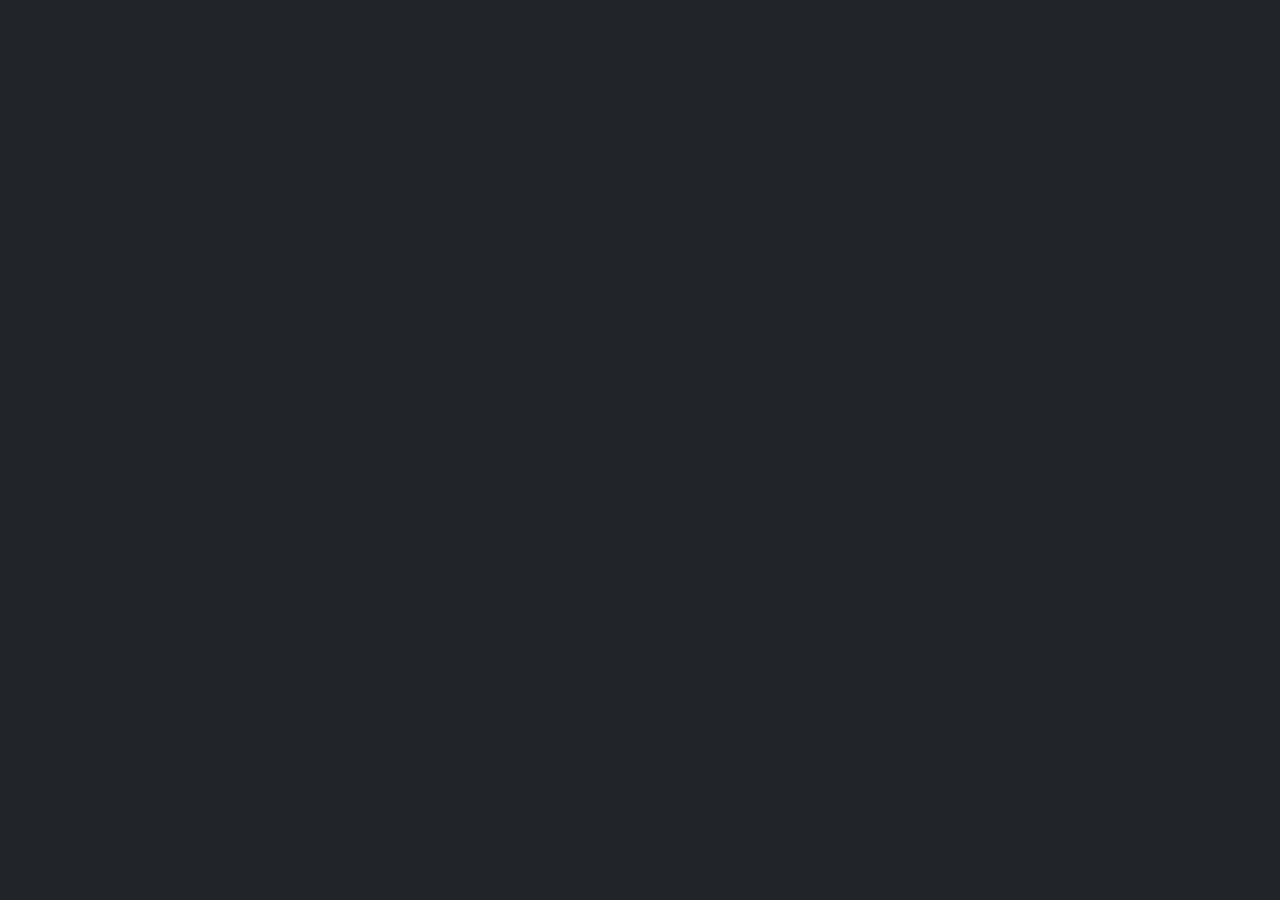
==== journey.html @ 98991b21 "New version of website" ====
<!DOCTYPE html>

<html lang="en">

<head>
    <meta charset="UTF-8">
    <meta name="viewport" content="width=device-width, initial-scale=1">
    <link href="https://cdn.jsdelivr.net/npm/bootstrap@5.3.3/dist/css/bootstrap.min.css" rel="stylesheet"
        integrity="sha384-QWTKZyjpPEjISv5WaRU9OFeRpok6YctnYmDr5pNlyT2bRjXh0JMhjY6hW+ALEwIH" crossorigin="anonymous">
    <script src="https://cdn.jsdelivr.net/npm/bootstrap@5.3.3/dist/js/bootstrap.bundle.min.js"
        integrity="sha384-YvpcrYf0tY3lHB60NNkmXc5s9fDVZLESaAA55NDzOxhy9GkcIdslK1eN7N6jIeHz"
        crossorigin="anonymous"></script>
    <link href="styles.css" rel="stylesheet">
    <title>Coding Journey</title>
</head>

<body class="text-bg-dark p-3">



</body>
---- styles.css ----
body,
html {
    margin: 0;
    padding: 0;
    width: 100%;
    height: 100%;
    font-family: Arial, sans-serif;
}

main {
    padding-left: 10px;
    padding-right: 10px;
}

.separator {
    border-top: 1px solid;
    padding-bottom: 40px;
}

.center {
    display: block;
    margin-left: auto;
    margin-right: auto;
}

h1,
p,
h2 {
    text-align: center;
    padding-top: 1em;
    
}

h3 {
    padding-top: 30px;
}

h1 {
    padding-top: 1em;
    padding-bottom: 4em;
}

p {
    padding-top: 0px;
    padding-bottom: 0px;
}

.about {
    padding: 40px;
    margin: 0px;
    text-align: center;
}

.resume {
    list-style: none;
}

.about h1, .about p {
    padding-bottom: 0px;
}

#welcome-screen {
    position: absolute;
    width: 100%;
    min-height: 100%;
    background: #333;
    color: white;
    display: flex;
    justify-content: center;
    align-items: center;
    transition: width 0.5s, height 0.5s;
    z-index: 10;
    /* Ensure welcome screen is above main content */
}

#main-content {
    position: absolute;
    top: 0;
    right: 0;
    width: calc(100% - 250px);
    /* Adjust width to account for navbar */
    height: 100%;
    overflow: hidden;
    display: flex;
    justify-content: center;
    align-items: center;
    background: #fff;
    /* Optional: Set background color */
    transition: width 0.5s, height 0.5s;
    z-index: 5;
    /* Ensure main content is below welcome screen */
}

.content-center {
    text-align: center;
}

.profile-pic {
    width: 250px;
    height: 250px;
    border-radius: 50%;
    margin-bottom: 20px;
}

.nav-links {
    list-style: none;
    padding: 0;
}

.nav-links li {
    margin: 10px 0;
}

.nav-link {
    color: white;
    text-decoration: none;
    font-size: 24px;
}

.nav-link:hover {
    text-decoration: underline;
}

.shrunk {
    width: 300px !important;
}

.expanded {
    width: calc(100% - 300px) !important;
}

iframe {
    width: 100%;
    height: 100%;
    border: none;
    z-index: 1;
    /* Ensure iframe is below other elements */
}

#burger {
    visibility: hidden;
    position: absolute;
}

@media (max-width: 1000px) {
    main {
        padding: 2em;
        }

    .shrunk {
        visibility: collapse;
        width: -100px !important;
    }

    #burger {
        visibility: inherit;
        position: fixed;
        top: 0;
        left: 0;
        z-index: 10;
        display: block;
        color: white;
        width: 50px;
        height: auto; 
    }

    #burger:hover {
        cursor: pointer;
    }

    .expanded {
        width: 100% !important;
    }
    
    .profile-pic {
        width: 50%;
        height: auto;
    }
    
}
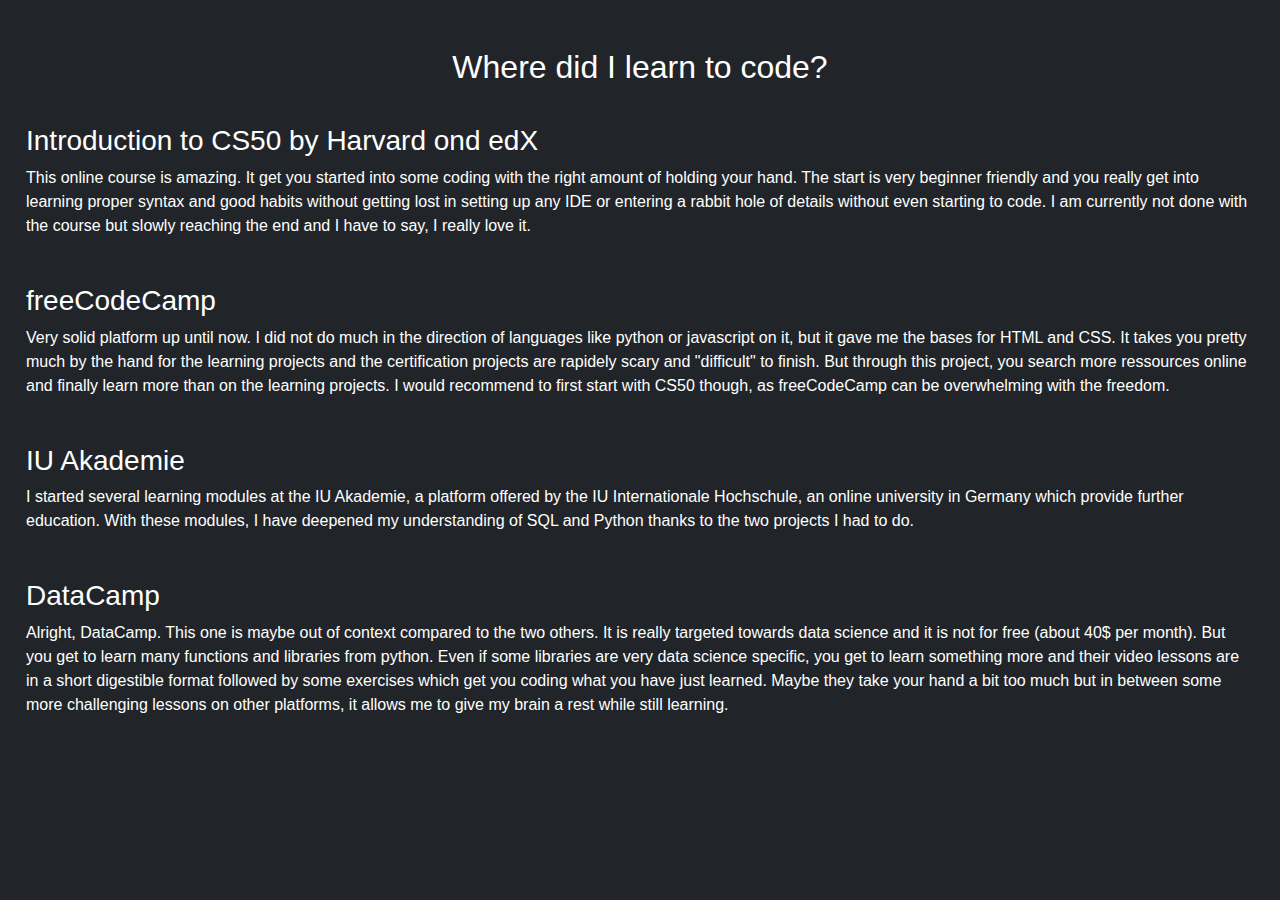
==== commit 6916555c: "journey updated" ====
--- a/journey.html
+++ b/journey.html
@@ -15,7 +15,46 @@
 </head>
 
 <body class="text-bg-dark p-3">
-
+    <main id="main-doc">
+        <section class="main-section" id="Where_did_I_learn_to_code?">
+            <h2>Where did I learn to code?</h2>
+            <h3>Introduction to CS50 by Harvard ond edX</h3>
+            <p class="journey">
+                This online course is amazing. It get you started into some coding with the right amount of holding your
+                hand. The start is very beginner friendly and you really get into learning proper syntax and
+                good habits without getting lost in setting up any IDE or entering a rabbit hole of details without even
+                starting to code. I am currently not done with the course but slowly reaching the end and
+                I have to say, I really love it.
+            </p>
+            <h3>freeCodeCamp</h3>
+            <p class="journey">
+                Very solid platform up until now. I did not do much in the direction of languages like python or javascript
+                on it, but it gave me the bases for HTML and CSS. It takes you pretty much by the hand for
+                the learning projects and the certification projects are rapidely scary and "difficult" to finish. But
+                through this project, you search more ressources online and finally learn more than on the
+                learning projects. I would recommend to first start with CS50 though, as freeCodeCamp can be overwhelming
+                with the freedom.
+            </p>
+            <h3>IU Akademie</h3>
+            <p class="journey">
+                I started several learning modules at the IU Akademie, a platform offered by the IU Internationale Hochschule,
+                an online university in Germany which provide further education. With these modules, I have deepened
+                my understanding of SQL and Python thanks to the two projects I had to do.
+            </p>
+            <h3>DataCamp</h3>
+            <p class="journey">
+                Alright, DataCamp. This one is maybe out of context compared to the two others. It is really targeted
+                towards data science and it is not for free (about 40$ per month). But you get to learn many functions
+                and libraries from python. Even if some libraries are very data science specific, you get to learn something
+                more and their video lessons are in a short digestible format followed by some exercises which
+                get you coding what you have just learned. Maybe they take your hand a bit too much but in between some more
+                challenging lessons on other platforms, it allows me to give my brain a rest while still learning.
+            </p>
+        </section>
+        <section class="main-section" id="Projects">
+    
+        </section>
+    </main>
 
 
 </body>--- a/styles.css
+++ b/styles.css
@@ -142,6 +142,10 @@
     position: absolute;
 }
 
+.journey {
+    text-align: left;
+}
+
 @media (max-width: 1000px) {
     main {
         padding: 2em;
@@ -177,4 +181,8 @@
         height: auto;
     }
     
+    .project {
+        width: 100%;
+        height: auto;
+    }
 }